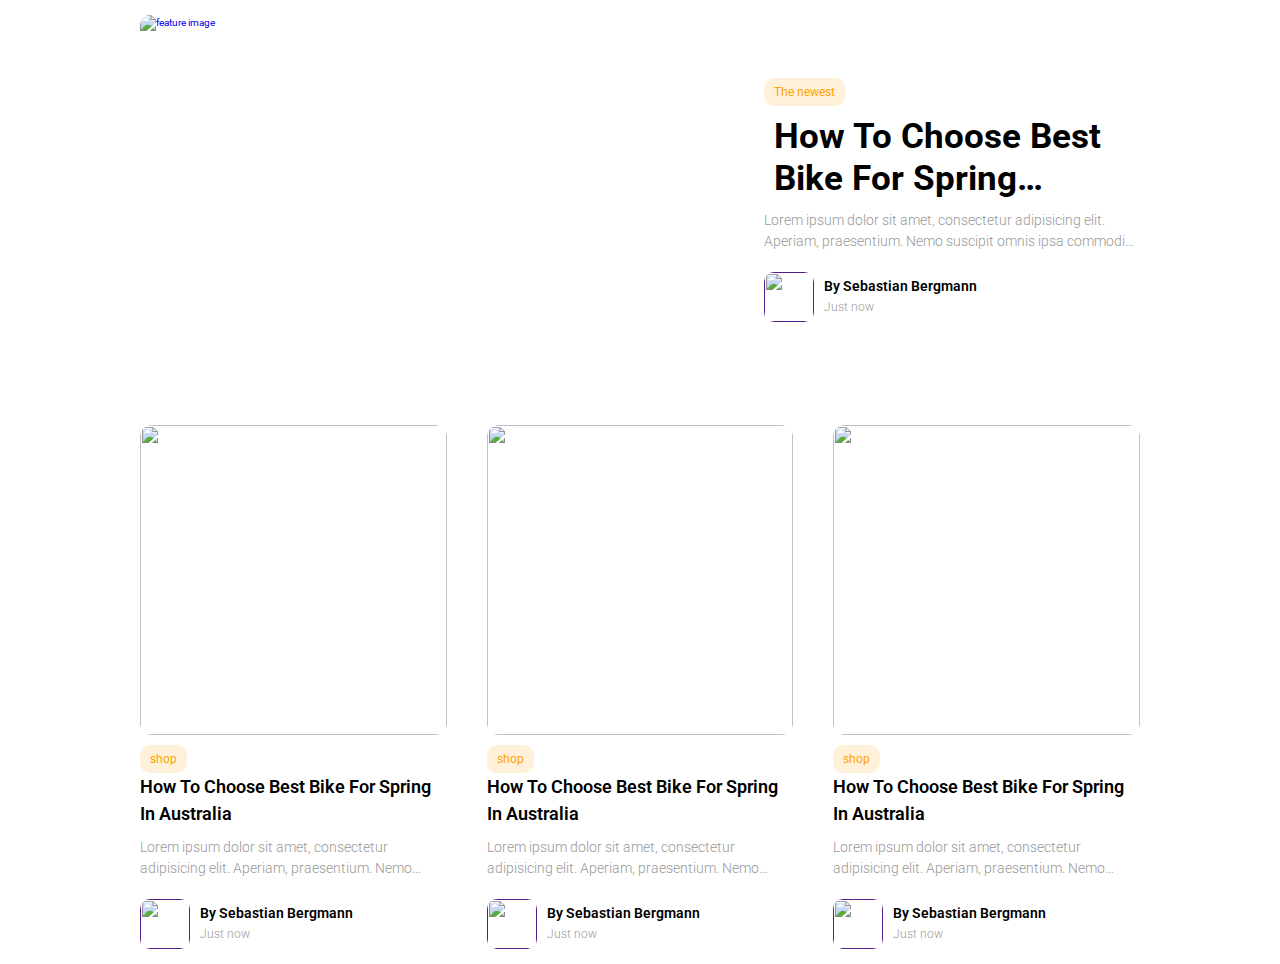
==== css-grid-layout-evondev/index.html @ 8fff3c31 "initial commit" ====
<!DOCTYPE html>
<html lang="en">

<head>
    <meta charset="UTF-8" />
    <meta http-equiv="X-UA-Compatible" content="IE=edge" />
    <meta name="viewport" content="width=device-width, initial-scale=1.0" />
    <link rel="preconnect" href="https://fonts.googleapis.com" />
    <link rel="preconnect" href="https://fonts.gstatic.com" crossorigin />
    <link
        href="https://fonts.googleapis.com/css2?family=Montserrat:wght@300;400;500;600;700&family=Neonderthaw&family=Roboto:wght@300;400;500;700&display=swap"
        rel="stylesheet" />
    <link rel="stylesheet" href="./style.css" />
    <title>Tutorial</title>
</head>

<body>
    <div class="container">
        <div class="post-feature">
            <a href="/#" class="post-feature-media post-media">
                <img src="https://cdn.dribbble.com/users/6431597/screenshots/18312969/media/3f565e272ff7e77dd80f872eb361eaad.jpeg?compress=1&resize=1200x900&vertical=top"
                    alt="feature image" class="post-feature-image">
            </a>
            <div class="post-feature-infor">
                <a href="/#" class="post-category">The newest <span></span></a>
                <h2>
                    <a href="/#" class="post-feature-title post-title">
                        How to choose best bike for spring inAustralia
                    </a>
                </h2>
                <p class="post-desc">
                    Lorem ipsum dolor sit amet, consectetur adipisicing elit. Aperiam, praesentium. Nemo suscipit omnis
                    ipsa
                    commodi enim fugiat eaque minus molestiae dolore quis laborum, animi culpa magnam totam tempore odit
                    officiis.
                    Et, dolorum dolor placeat quo assumenda fugiat accusamus eligendi. Commodi, voluptates in eius dolor
                    magni quas consectetur? Cumque facilis nisi atque cum ipsam harum provident, fugit, ut sed quod
                    pariatur.
                </p>
                <a href="" class="post-author">
                    <img src="https://static1.bestie.vn/Mlog/ImageContent/202108/hot-girl-han-hang-sau-hon-1-nam-bien-mat-gio-the-nao-29742f.jpg"
                        alt="" class="post-author-image">
                    <div class="post-author-info">
                        <h4 class="post-author-name">By Sebastian Bergmann</h4>
                        <time class="post-author-time">Just now</time>
                    </div>
                </a>
            </div>
        </div>
        <div class="post-list">
            <div class="post-item">
                <a href="/#" class="post-media">
                    <img src="https://cdn.dribbble.com/users/1410611/screenshots/11778872/media/a345e4c3a3ebeaf2b9bbf6ce0531e8f1.jpg?compress=1&resize=1200x900&vertical=top"
                        alt="" class="post-image" />
                </a>
                <a href="" class="post-category">shop</a>
                <h3>
                    <a href="#" class="post-title">How to choose best bike for spring in Australia</a>
                </h3>
                <p class="post-desc">
                    Lorem ipsum dolor sit amet, consectetur adipisicing elit. Aperiam, praesentium. Nemo suscipit omnis
                    ipsa
                    commodi enim fugiat eaque minus molestiae dolore quis laborum, animi culpa magnam totam tempore odit
                    officiis.
                    Et, dolorum dolor placeat quo assumenda fugiat accusamus eligendi. Commodi, voluptates in eius dolor
                    magni quas consectetur? Cumque facilis nisi atque cum ipsam harum provident, fugit, ut sed quod
                    pariatur.
                </p>
                <a href="" class="post-author">
                    <img src="https://static1.bestie.vn/Mlog/ImageContent/202108/hot-girl-han-hang-sau-hon-1-nam-bien-mat-gio-the-nao-29742f.jpg"
                        alt="" class="post-author-image">
                    <div class="post-author-info">
                        <h4 class="post-author-name">By Sebastian Bergmann</h4>
                        <time class="post-author-time">Just now</time>
                    </div>
                </a>
            </div>
            <div class="post-item">
                <a href="/#" class="post-media">
                    <img src="https://cdn.dribbble.com/users/6431597/screenshots/17698103/media/88d94687f1140a763b050adce5b2af2a.jpeg?compress=1&resize=1200x900&vertical=top"
                        alt="" class="post-image" />
                </a>
                <a href="" class="post-category">shop</a>
                <h3>
                    <a href="#" class="post-title">How to choose best bike for spring in Australia</a>
                </h3>
                <p class="post-desc">
                    Lorem ipsum dolor sit amet, consectetur adipisicing elit. Aperiam, praesentium. Nemo suscipit omnis
                    ipsa
                    commodi enim fugiat eaque minus molestiae dolore quis laborum, animi culpa magnam totam tempore
                    oditofficiis.Et, dolorum dolor placeat quo assumenda fugiat accusamus eligendi. Commodi, voluptates
                    in
                    eius dolor
                    magni quas consectetur? Cumque facilis nisi atque cum ipsam harum provident, fugit, ut sed quod
                    pariatur.
                </p>
                <a href="" class="post-author">
                    <img src="https://static1.bestie.vn/Mlog/ImageContent/202108/hot-girl-han-hang-sau-hon-1-nam-bien-mat-gio-the-nao-29742f.jpg"
                        alt="" class="post-author-image">
                    <div class="post-author-info">
                        <h4 class="post-author-name">By Sebastian Bergmann</h4>
                        <time class="post-author-time">Just now</time>
                    </div>
                </a>
            </div>
            <div class="post-item">
                <a href="/#" class="post-media">
                    <img src="https://cdn.dribbble.com/users/5027649/screenshots/16364285/media/e10ccf1308c60b99e212ab83a3e2ffd7.jpg?compress=1&resize=1200x900&vertical=top"
                        alt="" class="post-image" />
                </a>
                <a href="" class="post-category">shop</a>
                <h3>
                    <a href="#" class="post-title">How to choose best bike for spring in Australia</a>
                </h3>
                <p class="post-desc">
                    Lorem ipsum dolor sit amet, consectetur adipisicing elit. Aperiam, praesentium. Nemo suscipit omnis
                    ipsa
                    commodi enim fugiat eaque minus molestiae dolore quis laborum, animi culpa magnam totam tempore odit
                    officiis.
                    Et, dolorum dolor placeat quo assumenda fugiat accusamus eligendi. Commodi, voluptates in eius dolor
                    magni quas consectetur? Cumque facilis nisi atque cum ipsam harum provident, fugit, ut sed quod
                    pariatur.
                </p>
                <a href="" class="post-author">
                    <img src="https://static1.bestie.vn/Mlog/ImageContent/202108/hot-girl-han-hang-sau-hon-1-nam-bien-mat-gio-the-nao-29742f.jpg"
                        alt="" class="post-author-image">
                    <div class="post-author-info">
                        <h4 class="post-author-name">By Sebastian Bergmann</h4>
                        <time class="post-author-time">Just now</time>
                    </div>
                </a>
            </div>
        </div>
    </div>
</body>

</html>
---- css-grid-layout-evondev/style.css ----
* {
    padding: 0;
    margin: 0;
    box-sizing: border-box;
}

html {
    font-size: 62.5%;
}

body {
    font-family: 'Roboto', sans-serif;
    line-height: 1.5;
    color: black;
    padding: 15px;
    display: flex;
    justify-content: center;
}

a {
    text-decoration: none;
}

button {
    border: none;
    outline: none;
    background-color: transparent;
}

img {
    display: block;
    max-width: 100%;
}

.container {
    max-width: 1030px;
    margin: auto 0;
    padding: 0 15px;
}

.post-list {
    display: grid;
    grid-template-columns: repeat(3, 1fr);
    grid-gap: 0 40px;
}

.post-media {
    display: block;
    margin-bottom: 10px;
}

.post-image {
    width: 100%;
    height: 310px;
    border-radius: 12px;
    object-fit: cover;
}

.post-category {
    display: inline-block;
    padding: 5px 10px;
    color: #ffa400;
    position: relative;
    border-radius: 10px;
    font-size: 1.2rem;
}

.post-category::after {
    content: '';
    position: absolute;
    top: 0;
    left: 0;
    width: 100%;
    height: 100%;
    border-radius: inherit;
    background-color: currentColor;
    opacity: 0.15;
}

.post-title {
    display: block;
    font-weight: 600;
    font-size: 1.8rem;
    margin-bottom: 10px;
    color: black;
    text-transform: capitalize;
}

/* .post-title:active {
    color: currentColor;
} */

.post-desc {
    font-weight: 300;
    font-size: 1.4rem;
    color: #999;
    margin-bottom: 20px;
    display: -webkit-box;
    -webkit-line-clamp: 2;
    -webkit-box-orient: vertical;
    overflow: hidden;
    text-overflow: ellipsis;
    width: 100%;
    max-width: 100%;
}

.post-author {
    display: flex;
    align-items: center;
}

.post-author-image {
    width: 50px;
    height: 50px;
    border-radius: 10px;
    object-fit: cover;
    flex-shrink: 0;
    margin-right: 10px;
}

.post-author-name {
    font-weight: 600;
    font-size: 1.4rem;
    margin-bottom: 5px;
    line-height: 1;
    color: black;
}

.post-author-time {
    font-size: 1.2rem;
    color: #999;
    font-weight: 300;
}

.post-feature {
    display: grid;
    grid-template-columns: 1.5fr 1fr;
    grid-gap: 0 60px;
    margin-bottom: 40px;
    align-items: center;
}

.post-feature-media {
    margin-bottom: 0;
}

.post-feature-image {
    border-radius: 10px;
    object-fit: cover;
    width: 100%;
    height: 370px;
}

.post-feature-title {
    margin: 10px;
    font-size: 3.5rem;
    font-weight: 700;
    line-height: 1.2;
    display: -webkit-box;
    -webkit-line-clamp: 2;
    -webkit-box-orient: vertical;
    overflow: hidden;
    text-overflow: ellipsis;
    width: 100%;
    max-width: 100%;
}





@media screen and (max-width: 1023px) {
    .post-list {
        grid-template-columns: 100%;
        grid-gap: 50px 0;
    }

    .post-media {
        position: relative;
        padding-top: 56.25%;
    }

    .post-image,
    .post-feature-image {
        position: absolute;
        width: 100%;
        height: 100%;
        top: 0;
        left: 0;
        object-fit: cover;
    }

    .post-feature {
        grid-template-columns: 100%;
        grid-gap: 30px 0;
    }

    .post-feature-title {
        font-size: 2.5rem;
        font-weight: 700;
        line-height: 1;
    }

}
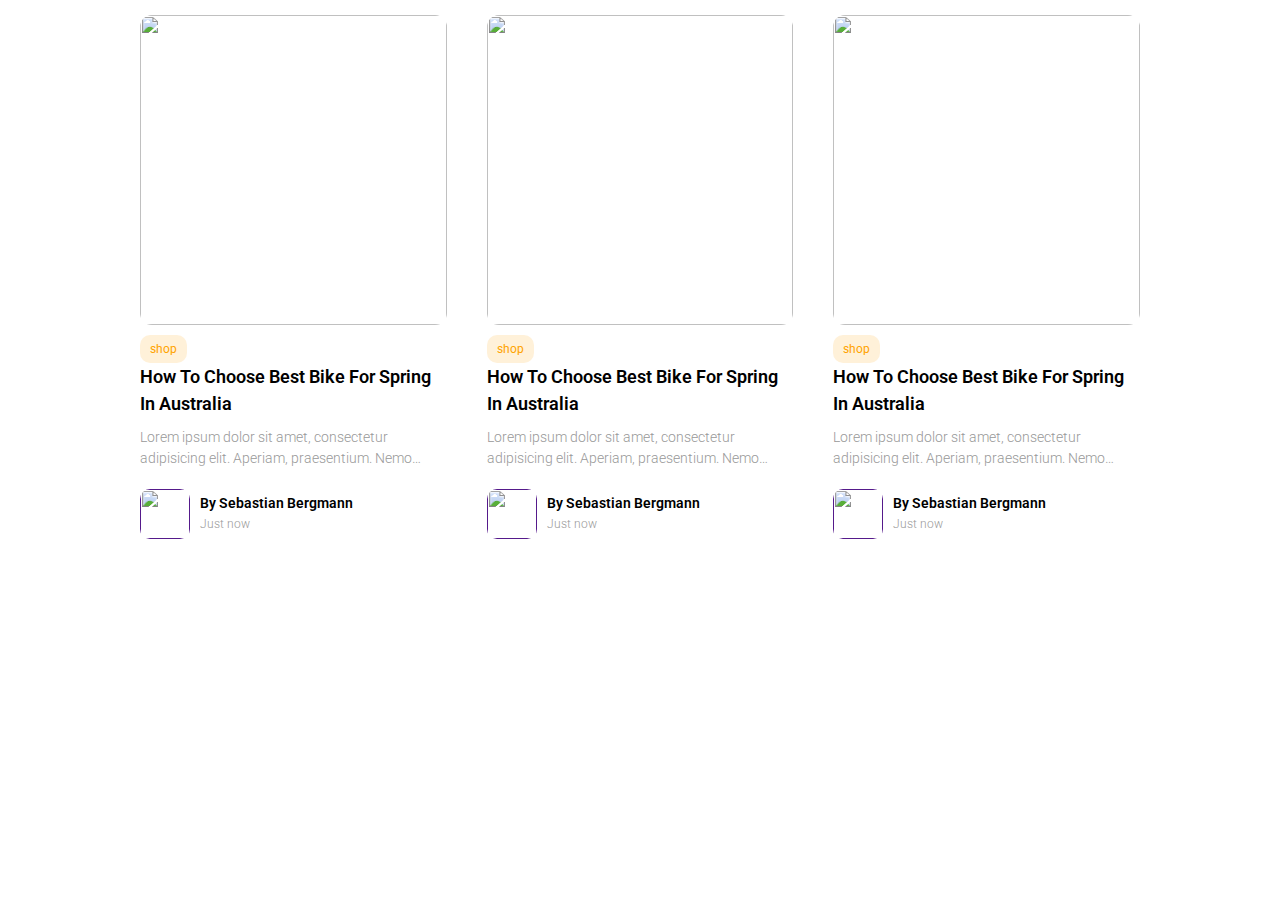
==== commit bbc9e872: "creat template" ====
--- a/css-grid-layout-evondev/index.html
+++ b/css-grid-layout-evondev/index.html
@@ -16,7 +16,7 @@
 
 <body>
     <div class="container">
-        <div class="post-feature">
+        <!-- <div class="post-feature">
             <a href="/#" class="post-feature-media post-media">
                 <img src="https://cdn.dribbble.com/users/6431597/screenshots/18312969/media/3f565e272ff7e77dd80f872eb361eaad.jpeg?compress=1&resize=1200x900&vertical=top"
                     alt="feature image" class="post-feature-image">
@@ -46,7 +46,7 @@
                     </div>
                 </a>
             </div>
-        </div>
+        </div> -->
         <div class="post-list">
             <div class="post-item">
                 <a href="/#" class="post-media">
@@ -131,6 +131,18 @@
                 </a>
             </div>
         </div>
+        <!-- <p class="post-desc font-light text-[14px] text-[#999] mb-5 overflow-hidden w-full max-w-full">
+                    Lorem ipsum dolor sit amet, consectetur adipisicing elit. Aperiam, praesentium. Nemo suscipit
+                    omnis
+                    ipsa
+                    commodi enim fugiat eaque minus molestiae dolore quis laborum, animi culpa magnam totam tempore
+                    odit
+                    officiis.
+                    Et, dolorum dolor placeat quo assumenda fugiat accusamus eligendi. Commodi, voluptates in eius
+                    dolor
+                    magni quas consectetur? Cumque facilis nisi atque cum ipsam harum provident, fugit, ut sed quod
+                    pariatur.
+                </p> -->
     </div>
 </body>
 
